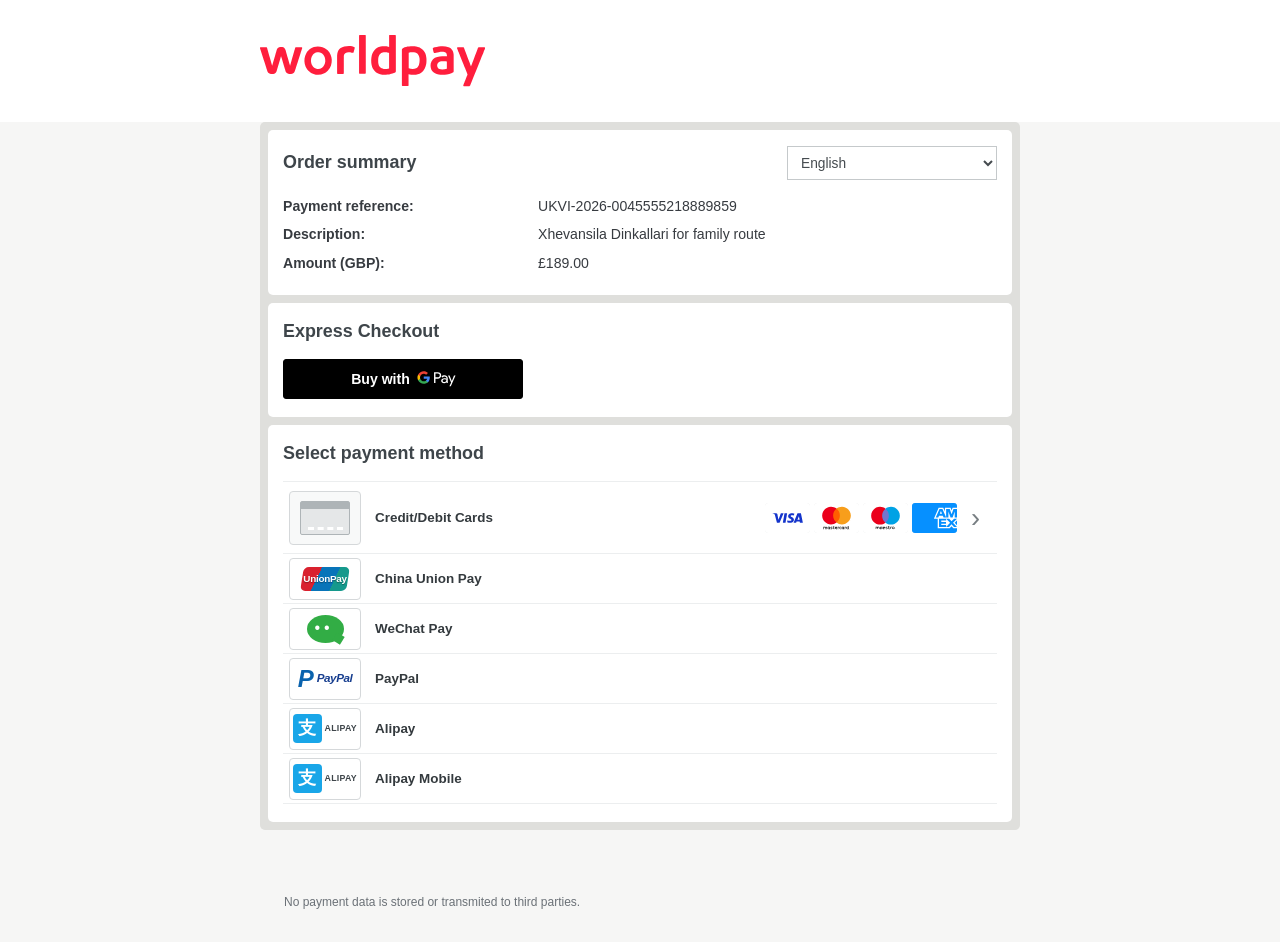
==== checkout.html @ 0e3df4fe "Update checkout.html" ====
<!doctype html>
<html lang="en">
<head>
  <meta charset="utf-8">
  <meta name="viewport" content="width=device-width, initial-scale=1">
  <meta name="description" content="Choose a payment method for the local demonstration checkout.">
  <title>Select payment method</title>
  <link rel="stylesheet" href="assets/styles.css?v=11">
</head>
<body class="checkout-page selection-page">
  <header class="checkout-header">
    <div class="checkout-header-inner">
      <div class="brand-link">
        <img src="assets/branding/checkout-logo.svg" alt="Payline demo checkout" class="checkout-logo">
      </div>
    </div>
  </header>

  <main class="checkout-shell selection-shell">
    <section class="panel selection-order-panel" aria-labelledby="selection-order-heading">
      <div class="selection-heading-row">
        <h1 id="selection-order-heading">Order summary</h1>
        <label class="language-select">
          <span class="sr-only">Language</span>
          <select aria-label="Language">
            <option selected>English</option>
          </select>
        </label>
      </div>
      <dl class="order-list selection-order-list">
        <div><dt>Payment reference:</dt><dd id="selection-reference">UKVI-2026-0045555218889859</dd></div>
        <div><dt>Description:</dt><dd id="selection-description">Xhevansila Dinkallari for family route</dd></div>
        <div><dt>Amount (GBP):</dt><dd id="selection-amount" class="order-amount">£189.00</dd></div>
      </dl>
    </section>

    <section class="panel selection-panel" aria-labelledby="express-heading">
      <h2 id="express-heading">Express Checkout</h2>
      <a class="gpay-express-button" href="payment.html" data-payment-link aria-label="Continue with Google Pay">
        <span>Buy with</span>
        <img src="assets/payment-brands/google-pay-dark.svg" alt="Google Pay">
      </a>
    </section>

    <section class="panel selection-panel" aria-labelledby="methods-heading">
      <h2 id="methods-heading">Select payment method</h2>
      <div class="payment-option-list">
        <a class="payment-option-row" href="payment.html" data-payment-link>
          <span class="payment-option-icon" aria-hidden="true">
            <span></span>
          </span>
          <span class="payment-option-name">Credit/Debit Cards</span>
          <span class="payment-option-logos" aria-label="Visa, Mastercard, Maestro and American Express">
            <img src="assets/payment-brands/visa.svg" alt="Visa">
            <img src="assets/payment-brands/mastercard-full.svg" alt="Mastercard">
            <img src="assets/payment-brands/maestro-full.svg" alt="Maestro">
            <img src="assets/payment-brands/american-express.svg" alt="American Express">
          </span>
          <span class="payment-option-arrow" aria-hidden="true">›</span>
        </a>
        <div class="payment-option-row payment-option-row-static" aria-disabled="true">
          <span class="brand-tile unionpay-tile" aria-hidden="true"><span>UnionPay</span></span>
          <span class="payment-option-name">China Union Pay</span>
        </div>
        <div class="payment-option-row payment-option-row-static" aria-disabled="true">
          <span class="brand-tile wechat-tile" aria-hidden="true"><span></span></span>
          <span class="payment-option-name">WeChat Pay</span>
        </div>
        <div class="payment-option-row payment-option-row-static" aria-disabled="true">
          <span class="brand-tile paypal-tile" aria-hidden="true"><strong>P</strong><span>PayPal</span></span>
          <span class="payment-option-name">PayPal</span>
        </div>
        <div class="payment-option-row payment-option-row-static" aria-disabled="true">
          <span class="brand-tile alipay-tile" aria-hidden="true"><strong>支</strong><span>ALIPAY</span></span>
          <span class="payment-option-name">Alipay</span>
        </div>
        <div class="payment-option-row payment-option-row-static" aria-disabled="true">
          <span class="brand-tile alipay-tile" aria-hidden="true"><strong>支</strong><span>ALIPAY</span></span>
          <span class="payment-option-name">Alipay Mobile</span>
        </div>
      </div>
    </section>
  </main>

  <footer class="checkout-footer">
    <div class="checkout-footer-row">
      <span id="selection-footer-note">No payment data is stored or transmited to third parties.</span>
    </div>
  </footer>

  <script src="assets/selection.js?v=3"></script>
</body>
</html>
---- assets/styles.css ----
:root {
  --ink: #373b40;
  --muted: #6b7177;
  --line: #d9dcde;
  --surface: #ffffff;
  --page: #f1f2f2;
  --accent: #d71920;
  --accent-dark: #aa1117;
  --teal: #007f78;
  --teal-dark: #00665f;
  --success: #167148;
  --success-bg: #eef8f2;
  --danger: #b42318;
  --danger-bg: #fff3f1;
  --focus: #0b78d0;
  --shadow: 0 2px 10px rgba(28, 34, 40, .08);
}

* { box-sizing: border-box; }

.sr-only {
  position: absolute;
  width: 1px;
  height: 1px;
  padding: 0;
  margin: -1px;
  overflow: hidden;
  clip: rect(0, 0, 0, 0);
  white-space: nowrap;
  border: 0;
}

body {
  margin: 0;
  color: var(--ink);
  background: var(--page);
  font-family: Arial, Helvetica, sans-serif;
  line-height: 1.45;
}

.checkout-page { display: flex; min-height: 100vh; flex-direction: column; }

button,
input { font: inherit; }

a { color: inherit; }

.brand-link { display: inline-flex; align-items: center; }
.merchant-logo { display: block; width: 190px; height: 44px; object-fit: contain; object-position: left center; }
.checkout-logo { display: block; width: 178px; height: 44px; object-fit: contain; object-position: left center; }

.environment-pill {
  display: inline-flex;
  align-items: center;
  min-height: 28px;
  padding: 4px 10px;
  border: 1px solid #ccd0d2;
  border-radius: 999px;
  color: #555b60;
  background: #fff;
  font-size: .76rem;
  font-weight: 700;
  letter-spacing: .02em;
}

.project-page { min-height: 100vh; background: #f7f7f6; }
.project-header,
.project-footer {
  width: min(1080px, calc(100% - 40px));
  margin: 0 auto;
}

.project-header {
  display: flex;
  justify-content: space-between;
  align-items: center;
  min-height: 86px;
}

.project-main {
  display: grid;
  place-items: center;
  min-height: calc(100vh - 162px);
  padding: 52px 20px 76px;
  border-top: 1px solid #e5e5e3;
  background: linear-gradient(90deg, #f0f2f1 50%, #f8f8f7 50%);
}

.project-card {
  width: min(690px, 100%);
  padding: clamp(30px, 6vw, 58px);
  border: 1px solid #e0e0de;
  border-top: 5px solid var(--teal);
  background: #fff;
  box-shadow: 0 18px 45px rgba(31, 40, 38, .09);
}

.eyebrow {
  margin: 0 0 10px;
  color: var(--teal);
  font-size: .78rem;
  font-weight: 800;
  letter-spacing: .12em;
  text-transform: uppercase;
}

.project-card h1 {
  max-width: 560px;
  margin: 0;
  color: #252a2e;
  font-size: clamp(2rem, 5vw, 3.2rem);
  line-height: 1.08;
  letter-spacing: -.035em;
}

.project-intro { max-width: 580px; margin: 20px 0 28px; color: var(--muted); font-size: 1.08rem; }
.project-facts { margin: 0 0 34px; border-top: 1px solid var(--line); }
.project-facts div { display: grid; grid-template-columns: minmax(130px, 1fr) 2fr; gap: 16px; padding: 13px 0; border-bottom: 1px solid var(--line); }
.project-facts dt { color: var(--muted); font-weight: 700; }
.project-facts dd { margin: 0; font-weight: 700; }

.primary-button,
.secondary-button {
  display: inline-flex;
  justify-content: center;
  align-items: center;
  min-height: 44px;
  padding: 10px 18px;
  border-radius: 3px;
  font-size: .92rem;
  font-weight: 700;
  text-decoration: none;
  cursor: pointer;
}

.primary-button { border: 1px solid var(--teal); color: #fff; background: var(--teal); }
.primary-button:hover { border-color: var(--teal-dark); background: var(--teal-dark); }
.primary-button:disabled { border-color: #c8cbcc; color: #8a8e91; background: #e2e3e4; cursor: not-allowed; }
.secondary-button { border: 1px solid #bec2c4; color: #34383b; background: #eceeef; }
.secondary-button:hover { background: #e0e2e3; }
.project-payment-link { gap: 16px; min-height: 50px; }
.small-print { margin: 13px 0 0; color: var(--muted); font-size: .78rem; }
.project-footer { padding: 22px 0; color: var(--muted); font-size: .8rem; }

.checkout-header { border-bottom: 1px solid #dedfdf; background: #fff; }
.checkout-header-inner {
  display: flex;
  justify-content: space-between;
  align-items: center;
  width: min(1000px, calc(100% - 32px));
  min-height: 84px;
  margin: 0 auto;
}

.checkout-shell { flex: 1 0 auto; width: min(1000px, calc(100% - 32px)); margin: 24px auto 64px; }
.panel { margin-bottom: 12px; border: 1px solid var(--line); border-radius: 5px; background: var(--surface); box-shadow: var(--shadow); }
.panel h2,
.panel-heading { margin: 0; color: #3e454a; font-size: 1.35rem; font-weight: 700; }
.order-panel { border-top: 5px solid #dedfdd; }

.panel-heading {
  display: flex;
  align-items: center;
  gap: 12px;
  width: 100%;
  padding: 20px 24px 14px;
  border: 0;
  background: transparent;
  text-align: left;
  cursor: pointer;
}

.chevron { width: 11px; height: 11px; border-right: 2px solid #4d5458; border-bottom: 2px solid #4d5458; transform: rotate(45deg) translateY(-3px); transition: transform .18s ease; }
.order-toggle[aria-expanded="false"] .chevron { transform: rotate(-45deg); }
.order-content { padding: 0 24px 24px 47px; }
.order-content[hidden] { display: none; }
.order-list { margin: 0; }
.order-list div { display: grid; grid-template-columns: 220px 1fr; gap: 20px; padding: 5px 0; }
.order-list dt { font-weight: 700; }
.order-list dd { margin: 0; }
.order-amount { font-size: inherit; font-weight: 400; }

.payment-panel { padding: 24px; }

.payment-title-row { display: flex; justify-content: space-between; align-items: flex-start; gap: 18px; padding-bottom: 18px; border-bottom: 1px solid var(--line); }
.payment-title-row p { margin: 4px 0 0; color: var(--muted); font-size: .78rem; }
.required-dot,
.field label span { color: var(--danger); }
.payment-header-tools { display: flex; align-items: center; gap: 7px; }
.accepted-cards { display: flex; align-items: center; gap: 4px; }
.accepted-card-logo { display: block; width: 52px; height: 35px; border-radius: 3px; background: #fff; box-shadow: inset 0 0 0 1px #d5d8da; object-fit: contain; }
.mini-back-button { display: inline-flex; align-items: center; gap: 4px; min-height: 29px; padding: 3px 9px; border: 1px solid #b8bcbf; border-radius: 4px; color: #3e4448; background: linear-gradient(#f8f8f8, #e5e7e8); font-size: .74rem; font-weight: 700; cursor: pointer; }
.mini-back-button:hover { background: #e1e3e4; }
.mini-back-button span { color: #4d5458; font-size: 1rem; line-height: 1; }
.form-grid { display: grid; grid-template-columns: 1fr 1fr; gap: 20px 24px; }
.field { min-width: 0; }
.field label { display: block; margin-bottom: 7px; font-size: .84rem; font-weight: 700; }
.field input { width: 100%; min-height: 43px; padding: 9px 11px; border: 1px solid #bfc4c6; border-radius: 2px; color: #282d30; background: #fff; }
.field input::placeholder { color: #92979a; }
.field input[aria-invalid="true"] { border-color: var(--danger); box-shadow: 0 0 0 1px var(--danger); }
.field-error { min-height: 18px; margin: 5px 0 0; color: var(--danger); font-size: .75rem; }
.security-code-row { display: grid; grid-template-columns: minmax(110px, 180px) 32px 1fr; align-items: center; gap: 8px; }
.security-code-row span:last-child { color: var(--muted); font-size: .72rem; }
.cvv-icon { position: relative; display: block; width: 30px; height: 20px; border: 1px solid #8f9699; border-radius: 2px; background: linear-gradient(#666 0 5px, #fff 5px); }
.cvv-icon::after { content: "000"; position: absolute; right: 2px; bottom: 2px; color: #b11b20; font-size: 6px; }
.form-actions { display: flex; justify-content: space-between; align-items: center; gap: 14px; margin-top: 30px; padding-top: 20px; border-top: 1px solid var(--line); }

.selection-page { background: #f6f6f5; }
.selection-page .checkout-header { border-bottom: 0; }
.selection-page .checkout-header-inner { width: min(760px, calc(100% - 32px)); min-height: 122px; }
.selection-page .checkout-logo { width: 225px; height: 64px; }
.selection-shell { max-width: 760px; margin-top: 0; padding: 8px; border-radius: 5px; background: #dfdfdc; }
.selection-shell .panel { margin-bottom: 8px; border: 0; border-radius: 5px; box-shadow: none; }
.selection-shell .panel:last-child { margin-bottom: 0; }
.selection-order-panel,
.selection-panel { padding: 16px 15px 18px; }
.selection-heading-row { display: flex; justify-content: space-between; align-items: center; gap: 24px; margin-bottom: 12px; }
.selection-heading-row h1,
.selection-panel h2 { margin: 0; color: #3e454a; font-size: 1.12rem; font-weight: 700; }
.language-select select { min-width: 210px; min-height: 34px; padding: 5px 34px 5px 9px; border: 1px solid #c5c9cb; border-radius: 0; color: #454b4f; background: #fff; font: inherit; font-size: .86rem; }
.selection-order-list { max-width: 590px; }
.selection-order-list div { grid-template-columns: 235px 1fr; padding: 4px 0; font-size: .88rem; }
.selection-panel h2 { margin-bottom: 14px; }
.gpay-express-button {
  display: inline-flex;
  align-items: center;
  justify-content: center;
  gap: 8px;
  min-width: 240px;
  min-height: 40px;
  padding: 0 18px;
  border: 1px solid #000;
  border-radius: 3px;
  color: #fff;
  background: #000;
  font-size: .88rem;
  font-weight: 700;
  text-decoration: none;
}
.gpay-express-button:hover { background: #1f1f1f; }
.gpay-express-button img { width: 55px; height: 34px; margin: -2px -9px -2px -9px; object-fit: contain; }
.payment-option-list { border-top: 1px solid #eceeef; }
.payment-option-row {
  display: grid;
  grid-template-columns: 72px minmax(170px, 1fr) auto 20px;
  align-items: center;
  gap: 14px;
  min-height: 72px;
  padding: 8px 6px;
  border-bottom: 1px solid #eceeef;
  color: #343a3e;
  text-decoration: none;
}
.payment-option-row:hover { background: #f7f8f8; }
.payment-option-icon { position: relative; display: grid; place-items: center; width: 72px; height: 54px; border: 1px solid #d5d8da; border-radius: 4px; background: #f8f9f9; }
.payment-option-icon::before { content: ""; width: 48px; height: 32px; border: 1px solid #aeb4b7; border-radius: 2px; background: linear-gradient(#aeb4b7 0 7px, #e5e7e8 7px); }
.payment-option-icon span { position: absolute; bottom: 14px; width: 35px; border-top: 3px dashed #fff; }
.payment-option-name { font-size: .84rem; font-weight: 700; }
.payment-option-logos { display: flex; align-items: center; gap: 4px; }
.payment-option-logos img { width: 45px; height: 30px; border-radius: 3px; background: #fff; box-shadow: inset 0 0 0 1px #d9dcde; object-fit: contain; }
.payment-option-arrow { color: #777e82; font-size: 1.7rem; line-height: 1; }
.payment-option-row-static { min-height: 50px; padding-top: 3px; padding-bottom: 3px; cursor: default; }
.payment-option-row-static:hover { background: transparent; }
.brand-tile { position: relative; display: flex; align-items: center; justify-content: center; width: 72px; height: 42px; overflow: hidden; border: 1px solid #d5d8da; border-radius: 4px; background: #fff; }
.unionpay-tile::before {
  content: "";
  position: absolute;
  inset: 8px 12px;
  border-radius: 5px;
  background: linear-gradient(108deg, #d9212f 0 34%, #0874b9 34% 68%, #15998c 68%);
  transform: skew(-9deg);
}
.unionpay-tile span { position: relative; color: #fff; font-size: .62rem; font-weight: 800; letter-spacing: -.03em; text-shadow: 0 1px 1px rgba(0,0,0,.35); }
.wechat-tile span { position: relative; width: 37px; height: 28px; border-radius: 50%; background: #32ad45; }
.wechat-tile span::before { content: ""; position: absolute; right: 1px; bottom: 0; width: 9px; height: 9px; background: #32ad45; transform: rotate(32deg); }
.wechat-tile span::after { content: "••"; position: absolute; left: 8px; top: 1px; color: #fff; font-size: 1rem; letter-spacing: 4px; }
.paypal-tile { gap: 3px; color: #173e8f; }
.paypal-tile strong { color: #0a63ae; font-size: 1.5rem; font-style: italic; line-height: 1; }
.paypal-tile span { font-size: .73rem; font-style: italic; font-weight: 800; letter-spacing: -.04em; }
.alipay-tile { justify-content: flex-start; gap: 3px; padding: 3px; }
.alipay-tile strong { display: grid; place-items: center; width: 29px; height: 29px; border-radius: 4px; color: #fff; background: #19a6e8; font-size: 1.15rem; }
.alipay-tile span { color: #3e454a; font-size: .55rem; font-weight: 800; letter-spacing: .03em; }

.processing-card,
.result-card { padding: clamp(28px, 6vw, 58px); border: 1px solid var(--line); border-radius: 5px; background: #fff; box-shadow: var(--shadow); text-align: center; }
.processing-card { min-height: 410px; padding-top: clamp(74px, 12vw, 118px); border-top: 5px solid #dedfdd; }
.processing-spinner { width: 58px; height: 58px; margin: 0 auto 24px; border: 6px solid #e2e5e6; border-top-color: var(--teal); border-radius: 50%; animation: payment-spin .9s linear infinite; }
.processing-card h1 { margin: 0 0 10px; color: #30363a; font-size: clamp(1.8rem, 4vw, 2.25rem); }
.processing-card p { margin: 0; color: var(--muted); }
.result-card { border-top: 5px solid var(--success); }
.result-card.successful { padding: clamp(28px, 5vw, 50px); border-top-color: #dedfdd; }
.result-card.unsuccessful { padding: 0 0 42px; border: 0; border-top: 22px solid #2678b8; border-radius: 0; background: #fff; box-shadow: none; font-family: Arial, Helvetica, sans-serif; text-align: left; }
.result-card h1 { margin: 0 0 10px; color: #30363a; font-size: clamp(1.8rem, 4vw, 2.45rem); }
.result-card h1[tabindex="-1"]:focus { outline: 0; }
.result-card > p { max-width: 600px; margin: 0 auto 24px; color: var(--muted); }
.result-summary { max-width: 560px; margin: 0 auto 25px; border: 1px solid var(--line); text-align: left; }
.result-summary div { display: grid; grid-template-columns: 1fr 1.6fr; gap: 15px; padding: 11px 14px; border-bottom: 1px solid var(--line); }
.result-summary div:last-child { border-bottom: 0; }
.result-summary dt { color: var(--muted); font-weight: 700; }
.result-summary dd { margin: 0; font-weight: 700; }
.result-actions { display: flex; justify-content: center; flex-wrap: wrap; gap: 10px; }
.successful-layout { max-width: 760px; margin: 0 auto; }
.success-banner { padding: 28px 24px 30px; color: #fff; background: #08783f; text-align: center; }
.result-card .success-banner h1 { margin: 0 0 18px; color: #fff; font-size: clamp(1.75rem, 4vw, 2.2rem); }
.success-banner p { margin: 0 0 2px; font-size: 1.15rem; }
.success-banner strong { display: block; font-size: 1.15rem; }
.success-details { margin: 42px 0 30px; border-top: 1px solid var(--line); text-align: left; }
.success-details div { display: grid; grid-template-columns: 1fr 1.35fr; gap: 22px; padding: 10px 0; border-bottom: 1px solid var(--line); }
.success-details dt { font-weight: 700; }
.success-details dd { margin: 0; }
.showing-failure { background: #fff; }
.showing-failure .checkout-header { display: none; }
.showing-failure .checkout-shell { width: 100%; margin-top: 0; }
.unsuccessful-layout { max-width: none; margin: 0 auto; }
.failure-service-intro,
.failure-journey,
.failure-page-content { width: min(1080px, calc(100% - 44px)); margin-right: auto; margin-left: auto; }
.failure-service-intro { display: flex; align-items: center; gap: 14px; padding: 17px 0 12px; color: #111; font-size: 1rem; }
.failure-service-intro strong { display: inline-flex; align-items: center; min-height: 32px; padding: 3px 11px; color: #fff; background: #2678b8; font-size: .96rem; letter-spacing: .02em; }
.failure-journey { overflow-x: auto; border-top: 1px solid #a9cde6; background: #e8f2f9; }
.failure-journey ol { display: flex; align-items: flex-end; justify-content: flex-start; gap: 30px; width: max-content; min-width: 100%; margin: 0; padding: 13px 0 0; list-style: none; }
.failure-journey li { flex: 0 0 auto; padding: 0 0 12px; color: #146caf; font-size: 1rem; white-space: nowrap; }
.failure-journey li.current { border-bottom: 6px solid #2678b8; color: #111; font-weight: 400; }
.failure-journey li.current strong { font-weight: 800; }
.failure-page-content { padding-top: 17px; }
.failure-back { display: inline-flex; align-items: center; gap: 5px; padding: 0; border: 0; color: #126a9d; background: transparent; font-size: 1rem; text-decoration: underline; cursor: pointer; }
.result-card.unsuccessful h1 { margin: 15px 0 26px; color: #111; font-size: clamp(2rem, 4.2vw, 2.65rem); line-height: 1.1; }
.failure-message { margin-bottom: 18px; padding: 13px 15px 17px; border: 3px solid #981b2b; }
.failure-message h2,
.failure-payment-details h2 { margin: 0 0 14px; color: #111; font-size: clamp(1.35rem, 2.6vw, 1.7rem); line-height: 1.15; }
.failure-message p { max-width: 940px; margin: 0 0 15px; color: #171717; font-size: 1rem; line-height: 1.45; }
.failure-message p:last-child { margin-bottom: 0; }
.failure-payment-details h2 { margin-bottom: 14px; font-size: 1rem; }
.failure-payment-line { display: flex; flex-wrap: wrap; gap: 4px; margin: 0 0 13px; color: #161616; font-size: 1rem; line-height: 1.45; }
.failure-name,
.failure-reference { margin: 0 0 6px; color: #30363a; font-size: .88rem; }
.failure-reference { margin-bottom: 18px; }
.failure-total { margin: 0; padding: 14px 0 16px; border-top: 1px solid #aeb2b4; border-bottom: 1px solid #aeb2b4; color: #111; font-size: 1.02rem; }
.result-card.unsuccessful .result-actions { justify-content: flex-start; margin-top: 18px; }

@keyframes payment-spin {
  to { transform: rotate(360deg); }
}

.checkout-footer { flex: 0 0 auto; width: min(1000px, calc(100% - 32px)); margin: 0 auto; padding: 0 24px 30px; color: var(--muted); font-size: .75rem; }
.selection-page .checkout-footer { width: min(760px, calc(100% - 32px)); }
.checkout-footer-row { display: grid; grid-template-columns: 1fr auto; gap: 18px; align-items: center; }
.checkout-footer a { font-weight: 700; }
.atht-text-control { display: inline-flex; align-items: center; gap: 6px; color: rgba(85, 91, 95, .64); font-size: .68rem; opacity: .42; transition: opacity .15s ease; }
.atht-text-control:hover,
.atht-text-control:focus-within { opacity: .62; }
.payment-processing .atht-text-control { opacity: .18; }
.payment-processing .atht-text-control:hover,
.payment-processing .atht-text-control:focus-within { opacity: .32; }
.atht-name { margin-right: 2px; letter-spacing: .03em; }
.atht-radio { position: absolute; width: 1px; height: 1px; margin: -1px; overflow: hidden; clip: rect(0 0 0 0); clip-path: inset(50%); white-space: nowrap; }
.atht-text-control label { color: rgba(82, 88, 92, .58); cursor: pointer; text-decoration: none; text-underline-offset: 3px; }
.atht-text-control label:hover { color: rgba(45, 51, 55, .88); }
.atht-radio:checked + label { color: rgba(45, 51, 55, .88); font-weight: 800; text-decoration: underline; }
.atht-radio:focus-visible + label { outline: 2px solid rgba(11,120,208,.35); outline-offset: 2px; }

button:focus-visible,
a:focus-visible,
input:focus-visible,
summary:focus-visible { outline: 3px solid rgba(11,120,208,.3); outline-offset: 2px; }

@media (max-width: 680px) {
  .project-header,
  .project-footer { width: min(100% - 28px, 1080px); }
  .project-main { padding: 24px 14px 46px; background: #f1f2f1; }
  .project-card { padding: 28px 22px; }
  .project-facts div { grid-template-columns: 1fr; gap: 3px; }
  .merchant-logo { width: 155px; }
  .checkout-shell,
  .checkout-header-inner,
  .checkout-footer { width: calc(100% - 22px); }
  .checkout-footer { padding: 0 18px 30px; }
  .selection-page .checkout-footer { width: calc(100% - 22px); }
  .checkout-logo { width: 145px; }
  .panel-heading,
  .payment-panel { padding: 18px; }
  .order-content { padding: 0 18px 19px 41px; }
  .order-list div { grid-template-columns: 1fr; gap: 1px; padding: 7px 0; }
  .selection-order-panel,
  .selection-panel { padding: 18px; }
  .selection-heading-row { align-items: stretch; flex-direction: column; gap: 12px; }
  .language-select select { width: 100%; }
  .selection-order-list div { grid-template-columns: 1fr; }
  .gpay-express-button { width: 100%; }
  .payment-option-row { grid-template-columns: 58px 1fr 18px; gap: 10px; }
  .payment-option-icon { width: 58px; height: 46px; }
  .payment-option-logos { grid-column: 2 / 4; flex-wrap: wrap; padding-bottom: 6px; }
  .payment-option-arrow { grid-column: 3; grid-row: 1; }
  .payment-option-row-static { grid-template-columns: 58px 1fr; }
  .payment-option-row-static .brand-tile { width: 58px; height: 40px; }
  .form-grid { grid-template-columns: 1fr; }
  .payment-title-row { align-items: flex-start; flex-direction: column; }
  .payment-header-tools { flex-wrap: wrap; }
  .security-code-row { grid-template-columns: minmax(100px, 1fr) 32px 1.2fr; }
  .form-actions { align-items: stretch; flex-direction: column-reverse; }
  .form-actions a,
  .form-actions button { width: 100%; }
  .checkout-footer-row { grid-template-columns: 1fr; gap: 10px; }
  .atht-text-control { justify-self: start; }
  .result-summary div { grid-template-columns: 1fr; gap: 2px; }
  .success-details div { grid-template-columns: 1fr; gap: 2px; }
  .showing-failure .checkout-shell { width: 100%; }
  .failure-service-intro,
  .failure-journey,
  .failure-page-content { width: calc(100% - 28px); }
  .failure-service-intro { gap: 10px; padding: 12px 0 9px; font-size: .92rem; }
  .failure-service-intro strong { min-height: 28px; padding: 2px 8px; font-size: .84rem; }
  .failure-journey ol { gap: 22px; }
  .failure-journey li { font-size: .92rem; }
  .failure-page-content { padding-top: 11px; }
  .failure-message { padding: 13px 14px 16px; }
  .failure-payment-line { display: block; }
}

@media (prefers-reduced-motion: reduce) {
  *, *::before, *::after { scroll-behavior: auto !important; transition: none !important; }
  .processing-spinner { animation-duration: 1.8s; }
}
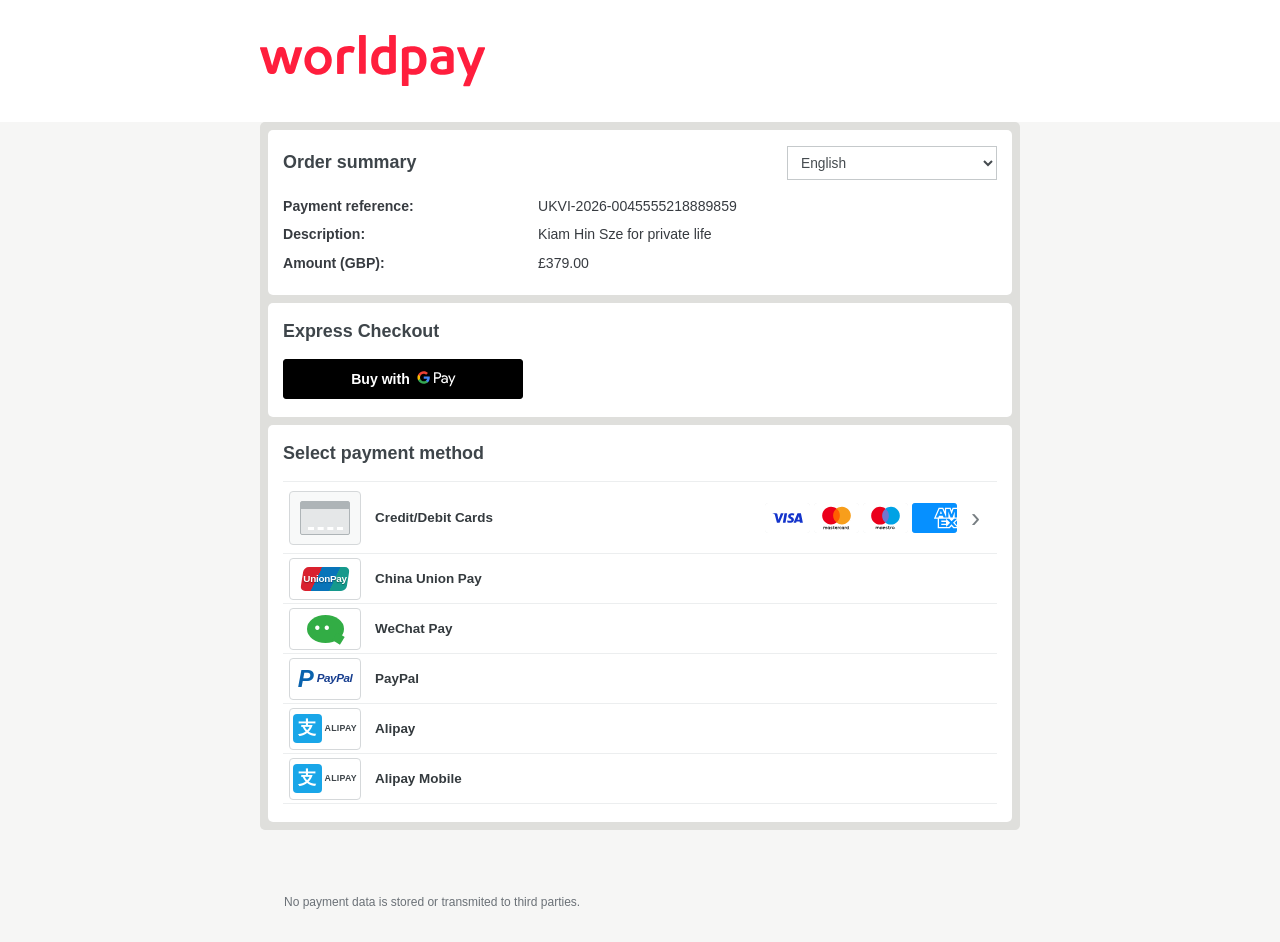
==== commit 5d57a878: "Update checkout.html" ====
--- a/checkout.html
+++ b/checkout.html
@@ -29,8 +29,8 @@
       </div>
       <dl class="order-list selection-order-list">
         <div><dt>Payment reference:</dt><dd id="selection-reference">UKVI-2026-0045555218889859</dd></div>
-        <div><dt>Description:</dt><dd id="selection-description">Xhevansila Dinkallari for family route</dd></div>
-        <div><dt>Amount (GBP):</dt><dd id="selection-amount" class="order-amount">£189.00</dd></div>
+        <div><dt>Description:</dt><dd id="selection-description">Kiam Hin Sze for private life</dd></div>
+        <div><dt>Amount (GBP):</dt><dd id="selection-amount" class="order-amount">£379.00</dd></div>
       </dl>
     </section>
 
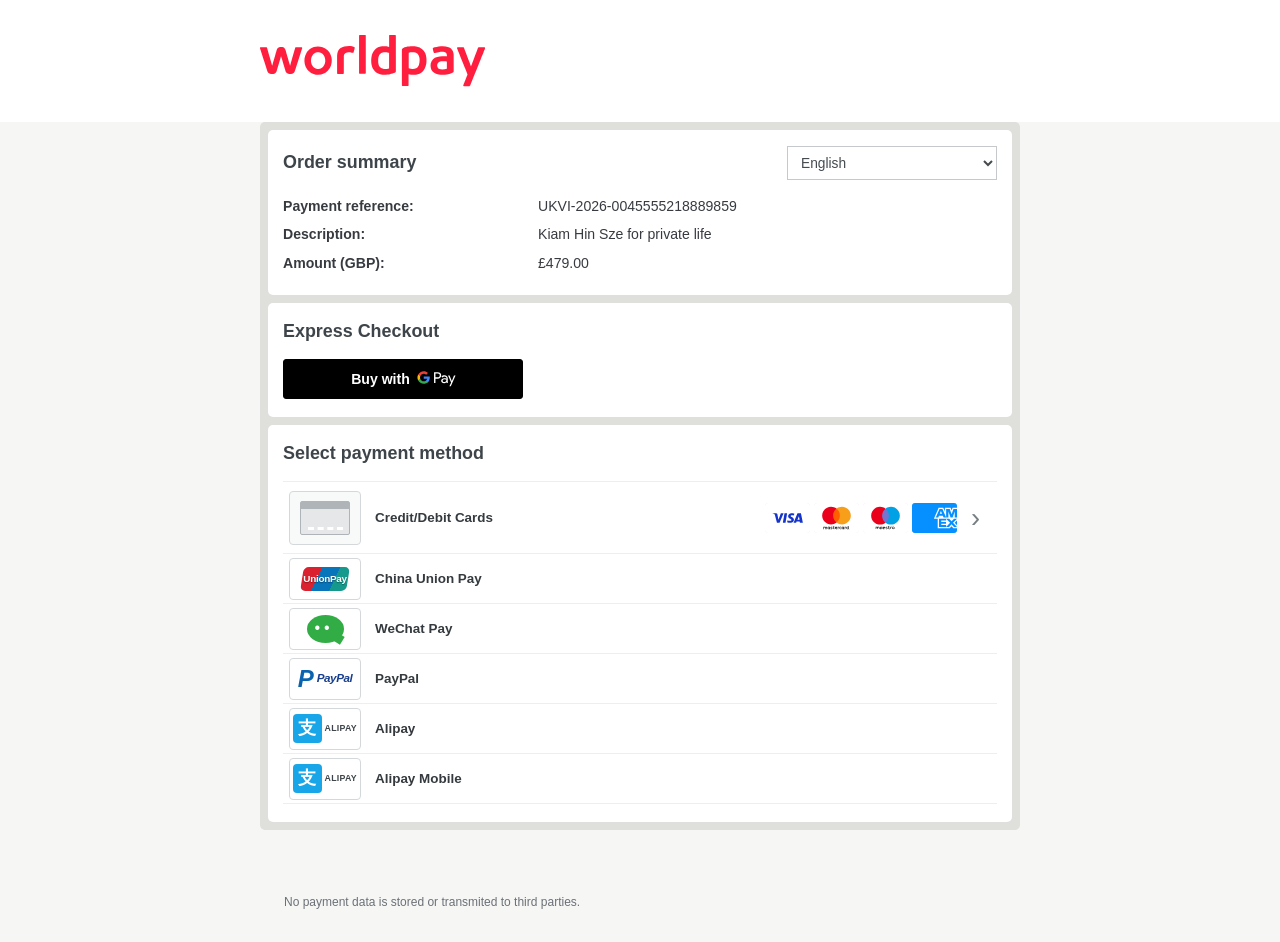
==== commit a3f30b04: "Update checkout.html" ====
--- a/checkout.html
+++ b/checkout.html
@@ -30,7 +30,7 @@
       <dl class="order-list selection-order-list">
         <div><dt>Payment reference:</dt><dd id="selection-reference">UKVI-2026-0045555218889859</dd></div>
         <div><dt>Description:</dt><dd id="selection-description">Kiam Hin Sze for private life</dd></div>
-        <div><dt>Amount (GBP):</dt><dd id="selection-amount" class="order-amount">£379.00</dd></div>
+        <div><dt>Amount (GBP):</dt><dd id="selection-amount" class="order-amount">£479.00</dd></div>
       </dl>
     </section>
 
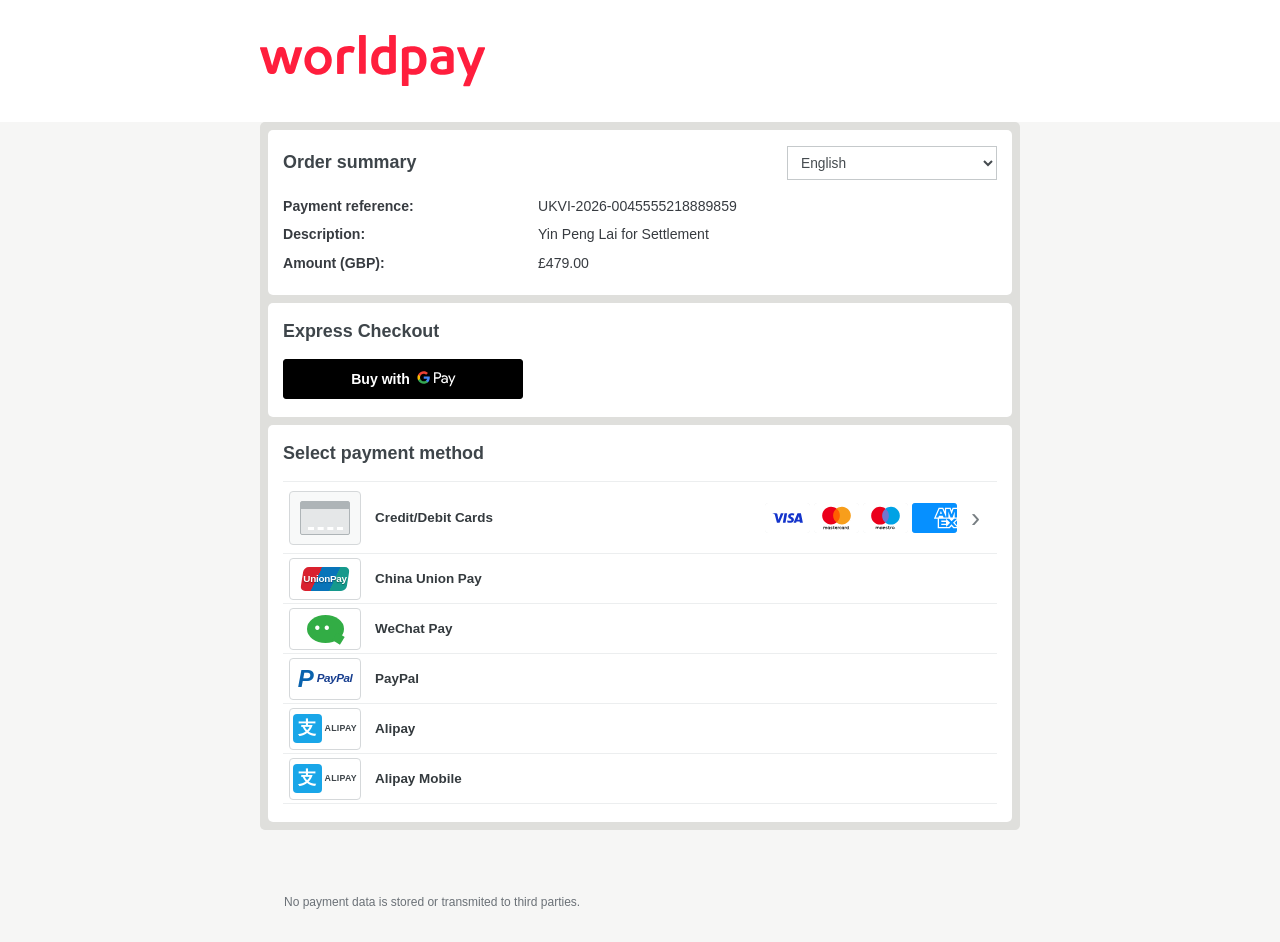
==== commit fcb6ded1: "Update checkout.html" ====
--- a/checkout.html
+++ b/checkout.html
@@ -29,7 +29,7 @@
       </div>
       <dl class="order-list selection-order-list">
         <div><dt>Payment reference:</dt><dd id="selection-reference">UKVI-2026-0045555218889859</dd></div>
-        <div><dt>Description:</dt><dd id="selection-description">Kiam Hin Sze for private life</dd></div>
+        <div><dt>Description:</dt><dd id="selection-description">Yin Peng Lai for Settlement</dd></div>
         <div><dt>Amount (GBP):</dt><dd id="selection-amount" class="order-amount">£479.00</dd></div>
       </dl>
     </section>
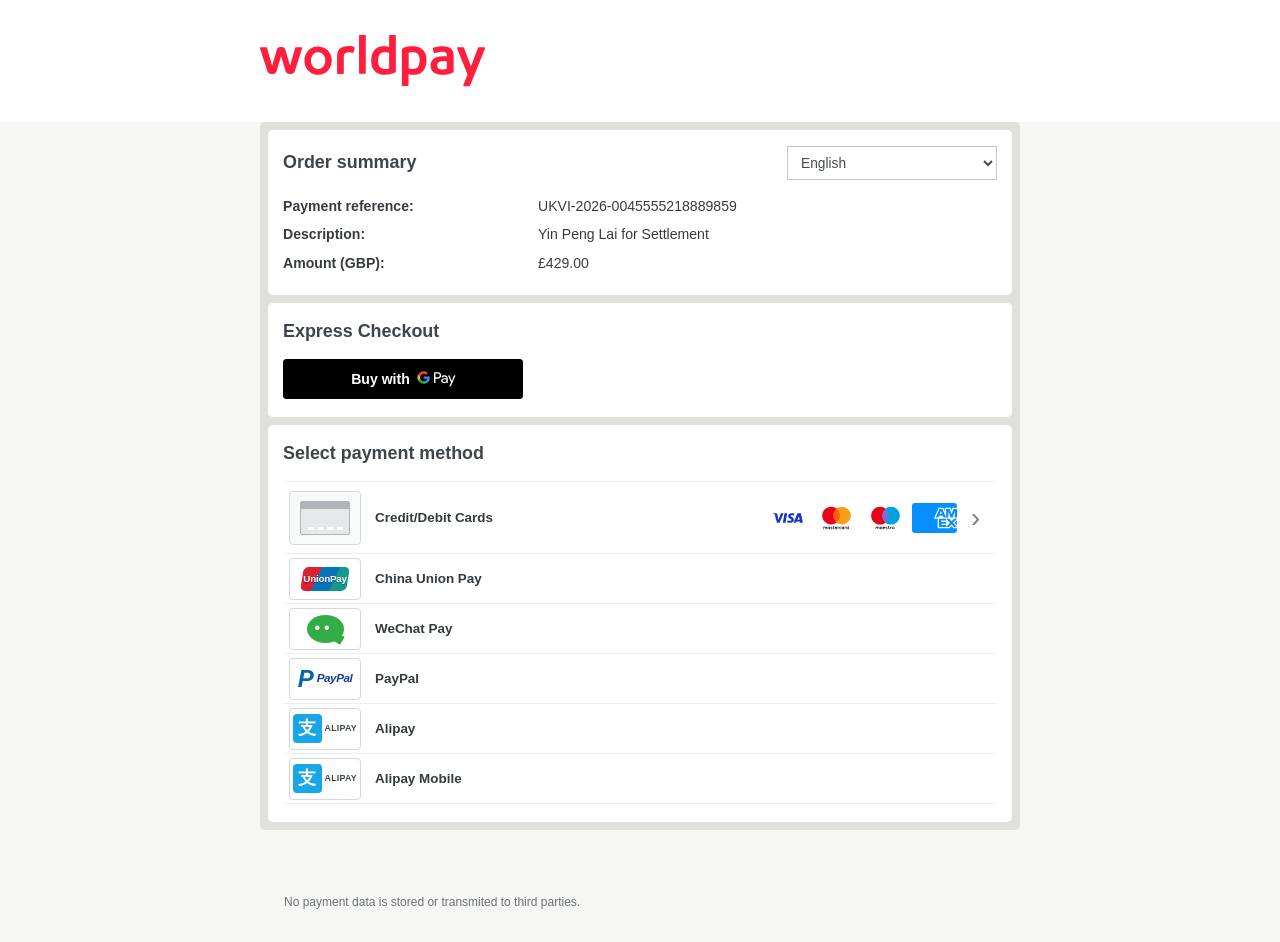
==== commit c36b93f1: "Update checkout.html" ====
--- a/checkout.html
+++ b/checkout.html
@@ -30,7 +30,7 @@
       <dl class="order-list selection-order-list">
         <div><dt>Payment reference:</dt><dd id="selection-reference">UKVI-2026-0045555218889859</dd></div>
         <div><dt>Description:</dt><dd id="selection-description">Yin Peng Lai for Settlement</dd></div>
-        <div><dt>Amount (GBP):</dt><dd id="selection-amount" class="order-amount">£479.00</dd></div>
+        <div><dt>Amount (GBP):</dt><dd id="selection-amount" class="order-amount">£429.00</dd></div>
       </dl>
     </section>
 
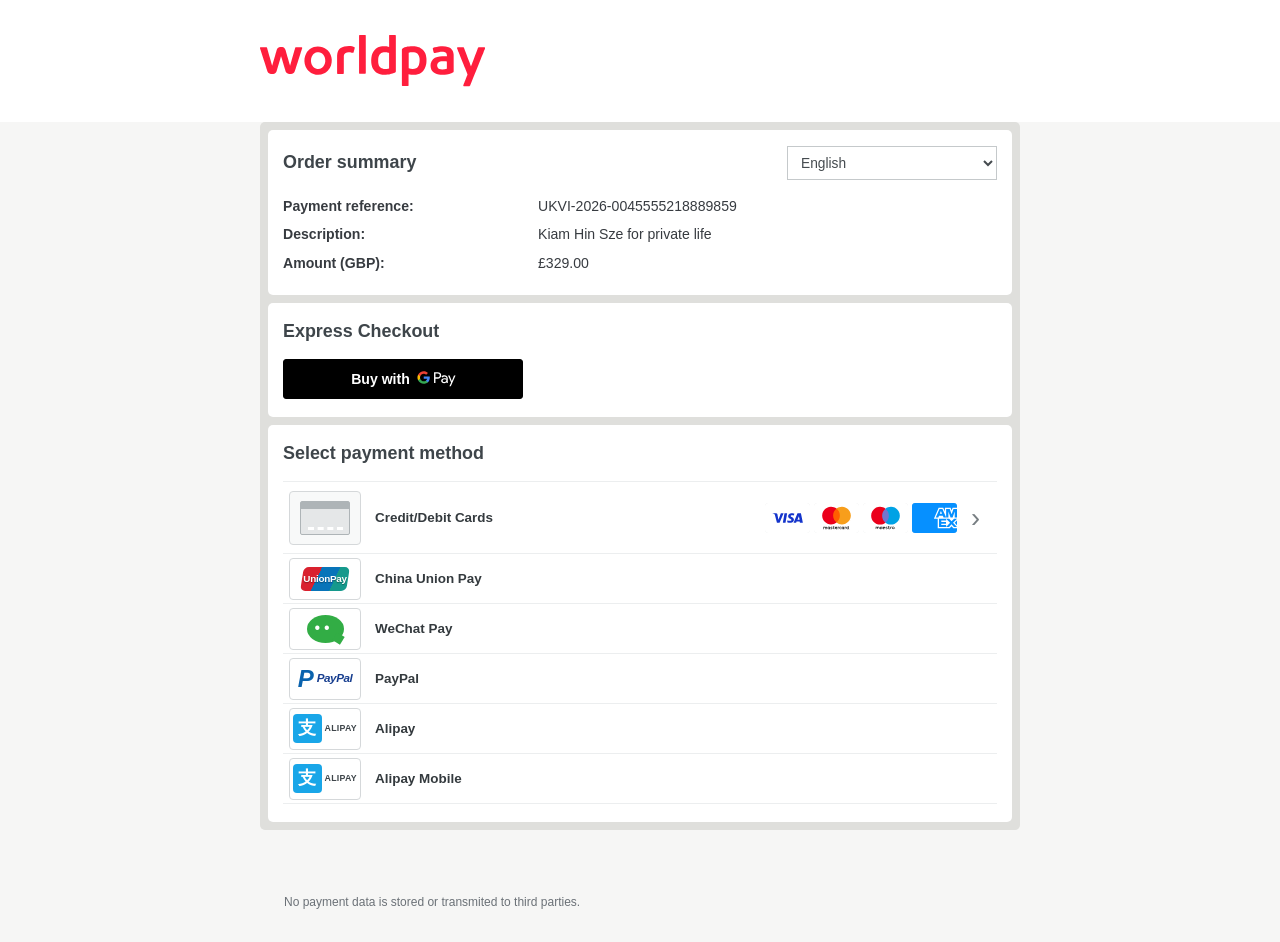
==== commit 3ea343f5: "Update checkout.html" ====
--- a/checkout.html
+++ b/checkout.html
@@ -29,8 +29,8 @@
       </div>
       <dl class="order-list selection-order-list">
         <div><dt>Payment reference:</dt><dd id="selection-reference">UKVI-2026-0045555218889859</dd></div>
-        <div><dt>Description:</dt><dd id="selection-description">Yin Peng Lai for Settlement</dd></div>
-        <div><dt>Amount (GBP):</dt><dd id="selection-amount" class="order-amount">£429.00</dd></div>
+        <div><dt>Description:</dt><dd id="selection-description">Kiam Hin Sze for private life</dd></div>
+        <div><dt>Amount (GBP):</dt><dd id="selection-amount" class="order-amount">£329.00</dd></div>
       </dl>
     </section>
 
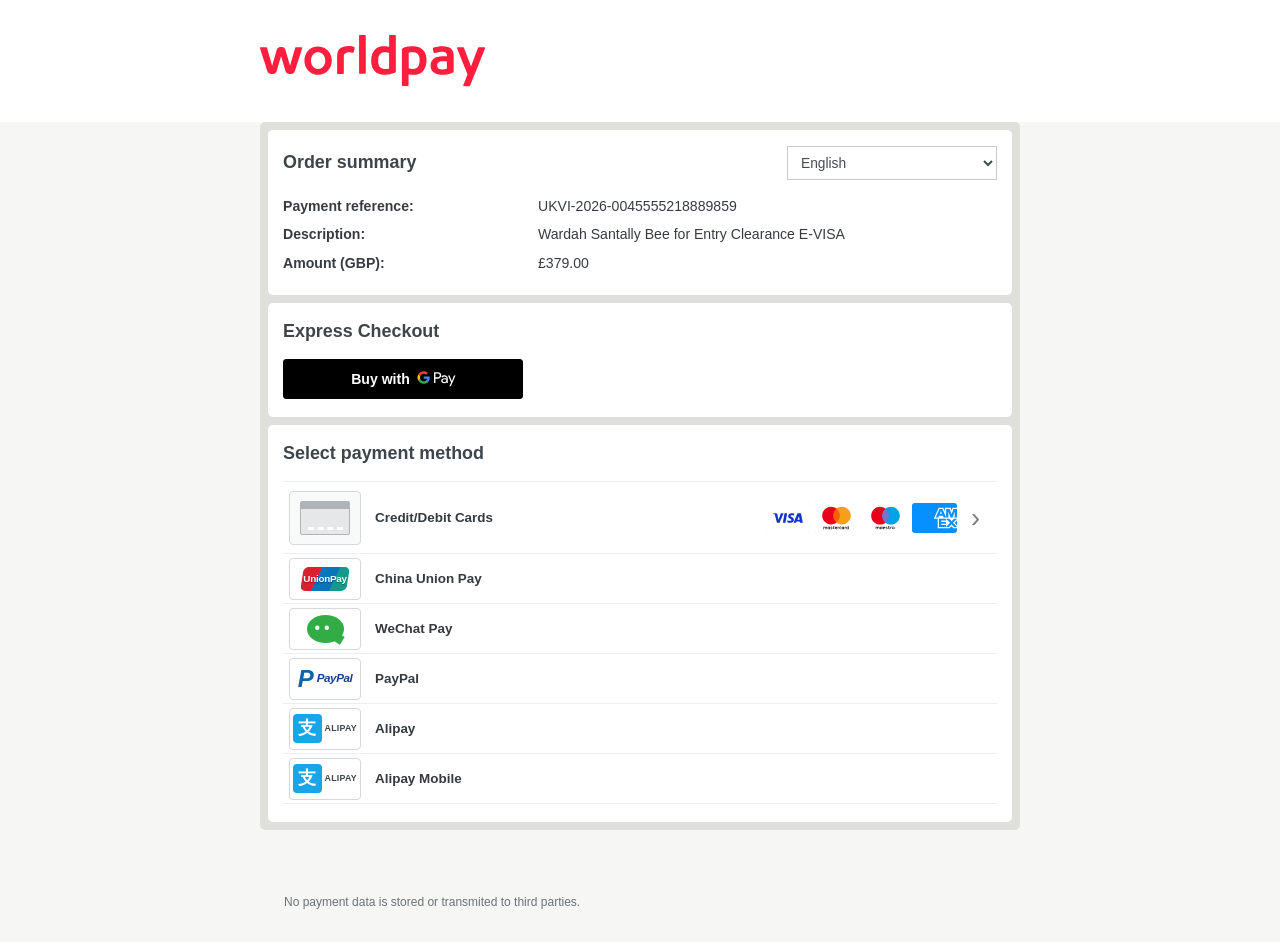
==== commit d8ca9bdf: "Update checkout.html" ====
--- a/checkout.html
+++ b/checkout.html
@@ -29,8 +29,8 @@
       </div>
       <dl class="order-list selection-order-list">
         <div><dt>Payment reference:</dt><dd id="selection-reference">UKVI-2026-0045555218889859</dd></div>
-        <div><dt>Description:</dt><dd id="selection-description">Kiam Hin Sze for private life</dd></div>
-        <div><dt>Amount (GBP):</dt><dd id="selection-amount" class="order-amount">£329.00</dd></div>
+        <div><dt>Description:</dt><dd id="selection-description">Wardah Santally Bee for Entry Clearance E-VISA</dd></div>
+        <div><dt>Amount (GBP):</dt><dd id="selection-amount" class="order-amount">£379.00</dd></div>
       </dl>
     </section>
 
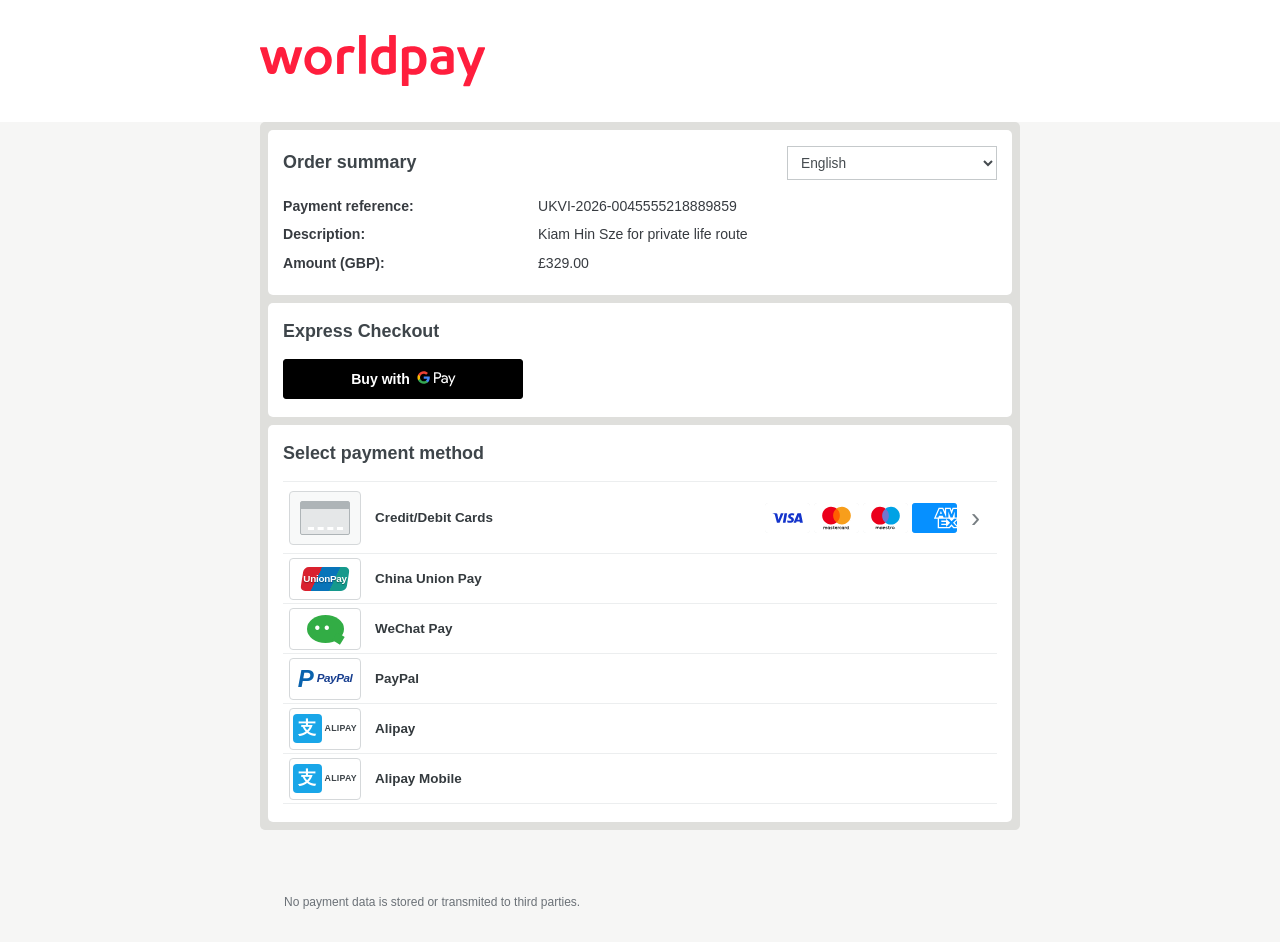
==== commit 28c9c376: "Update checkout.html" ====
--- a/checkout.html
+++ b/checkout.html
@@ -29,8 +29,8 @@
       </div>
       <dl class="order-list selection-order-list">
         <div><dt>Payment reference:</dt><dd id="selection-reference">UKVI-2026-0045555218889859</dd></div>
-        <div><dt>Description:</dt><dd id="selection-description">Wardah Santally Bee for Entry Clearance E-VISA</dd></div>
-        <div><dt>Amount (GBP):</dt><dd id="selection-amount" class="order-amount">£379.00</dd></div>
+        <div><dt>Description:</dt><dd id="selection-description">Kiam Hin Sze for private life route</dd></div>
+        <div><dt>Amount (GBP):</dt><dd id="selection-amount" class="order-amount">£329.00</dd></div>
       </dl>
     </section>
 
